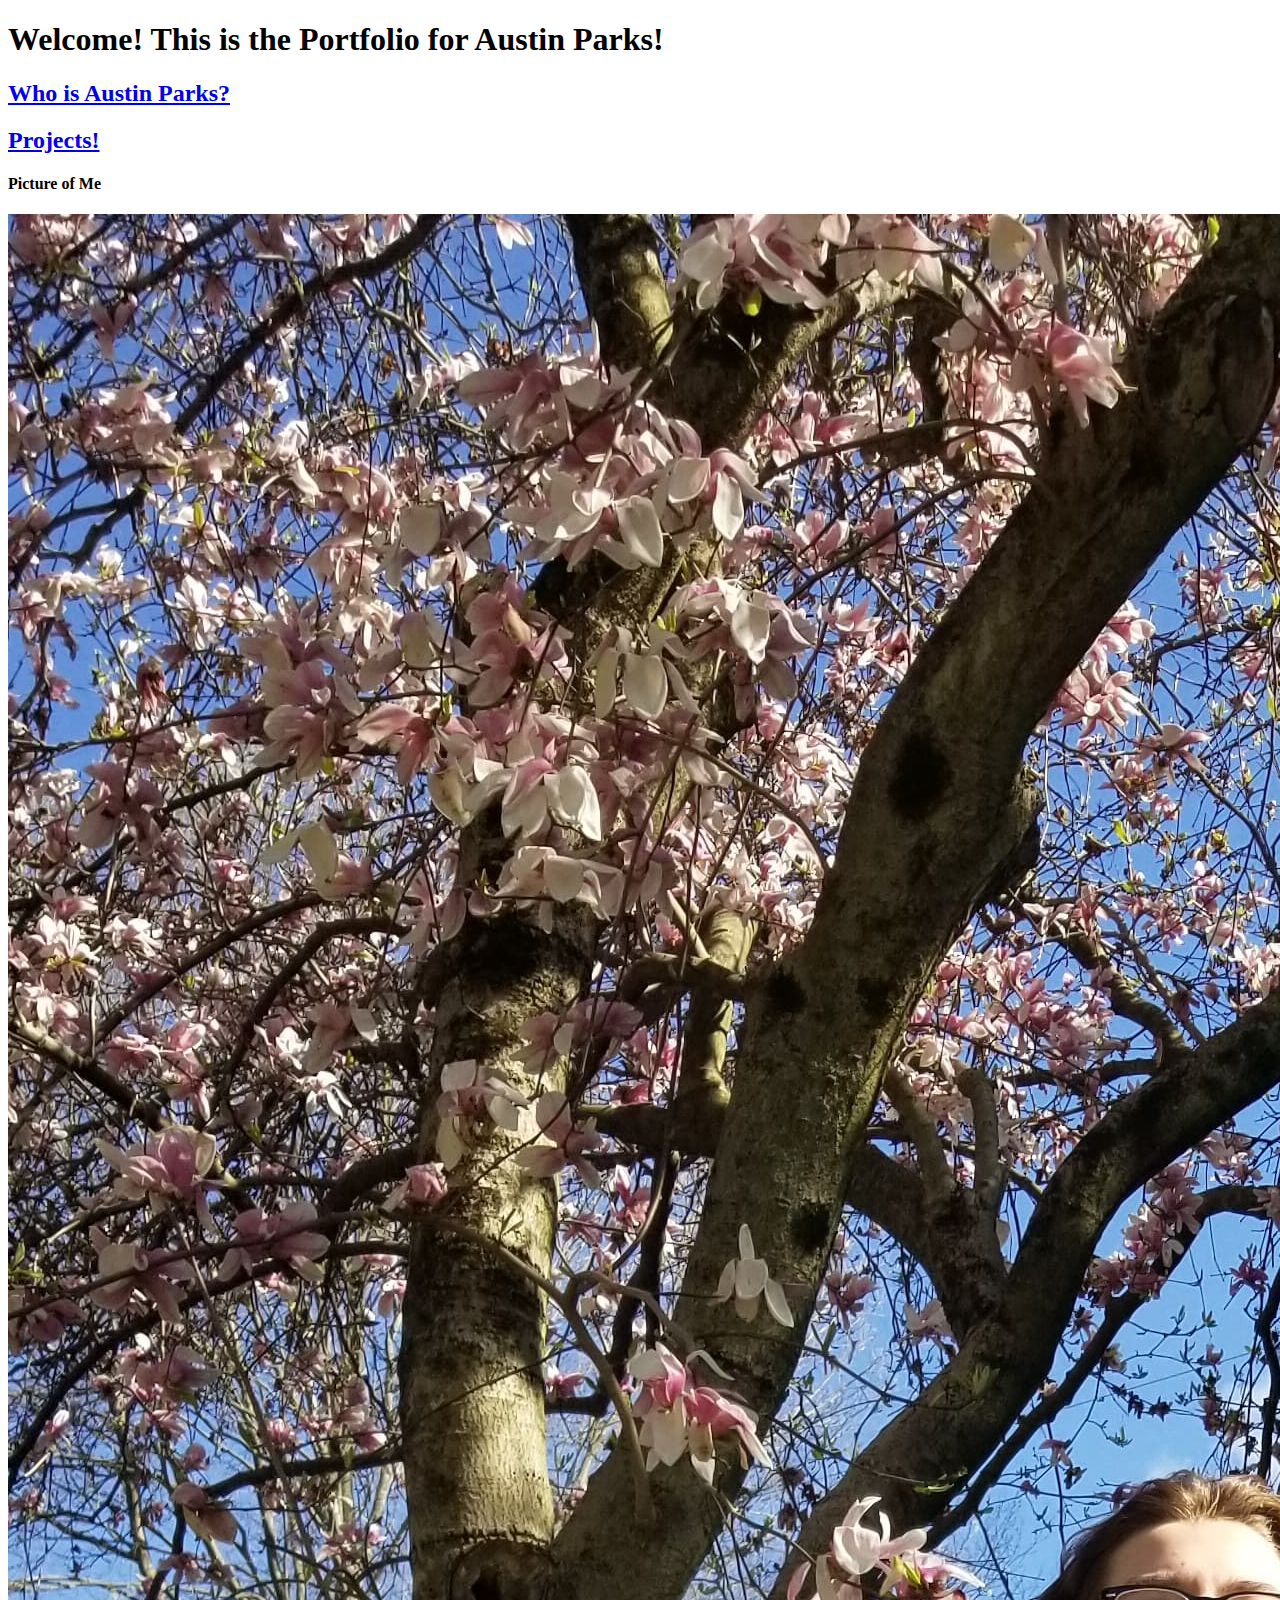
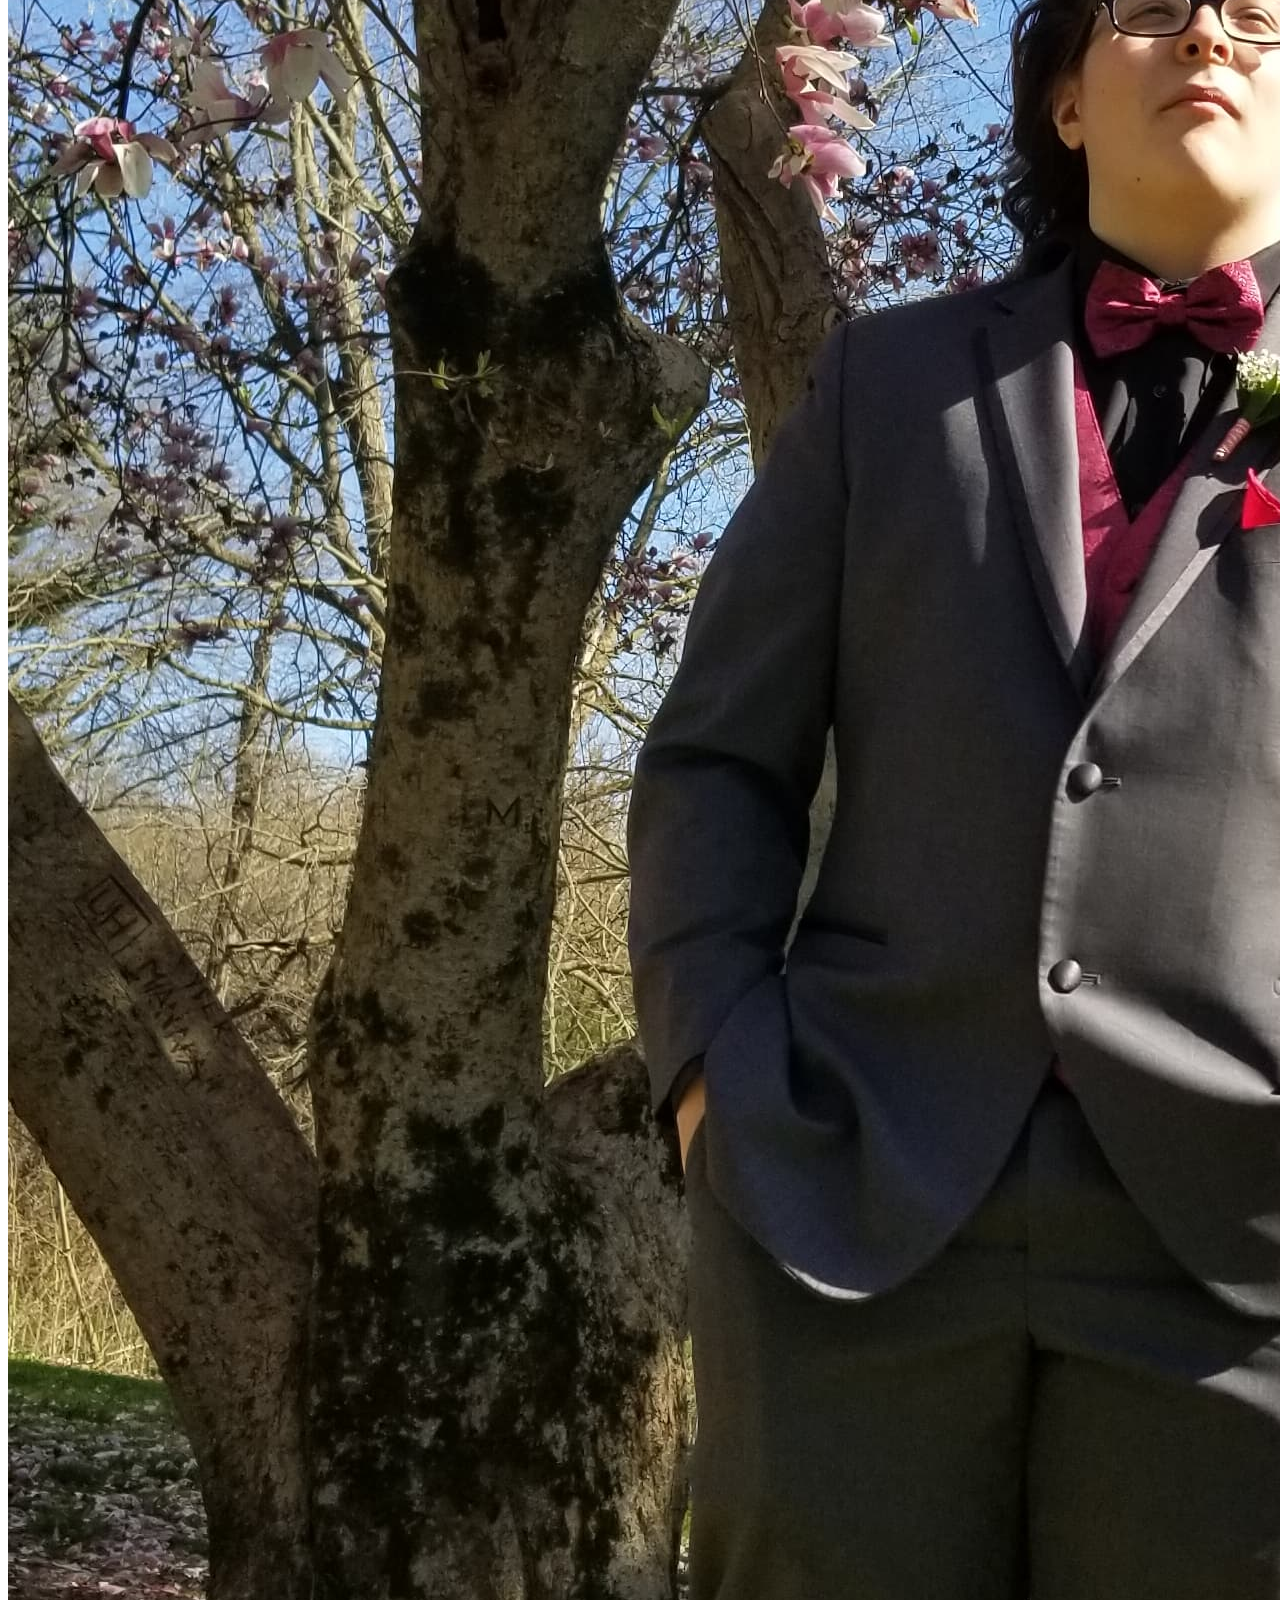
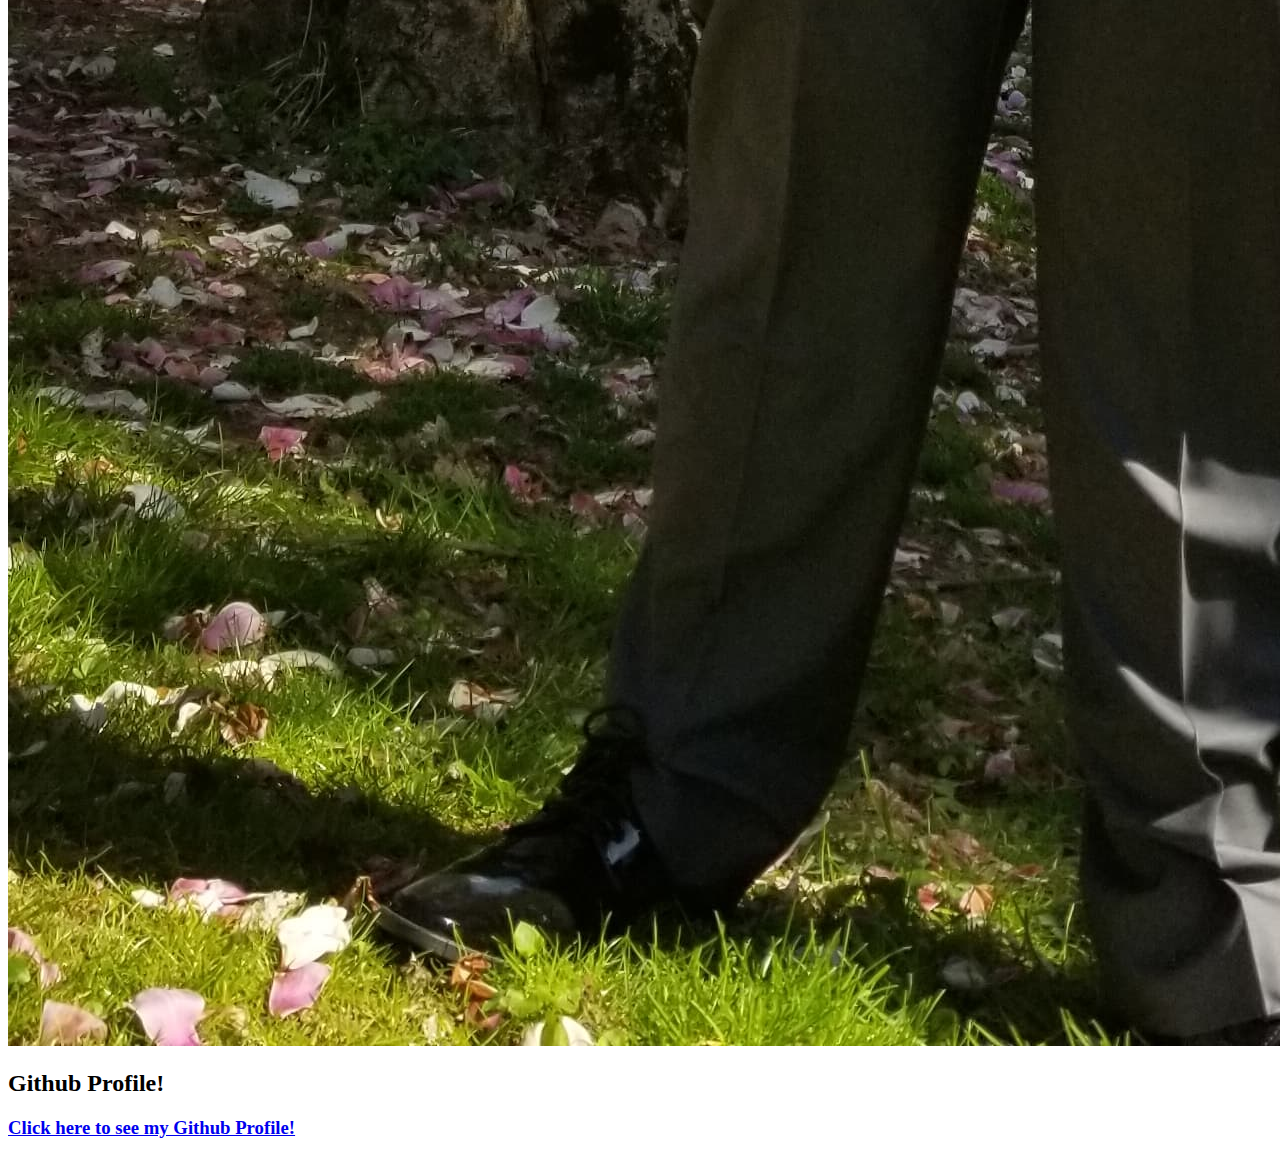
==== index.html @ 4041cccd "even more edits" ====
<!DOCTYPE html>
<html lang="en">
<head>
    <meta charset="UTF-8">
    <meta name="viewport" content="width=device-width, initial-scale=1.0">
    <meta http-equiv="X-UA-Compatible" content="ie=edge">
    <title>My First Portfolio</title>
    <link rel="stylesheet" href="index.css">
</head>
<h1>Welcome! This is the Portfolio for Austin Parks! </h1>
<h2> <a href="Biography.html">Who is Austin Parks?</a></h2>  <h2><a href="Projects.html">Projects!</a></h2>
<h4>Picture of Me</h4>
<p><img src="Austin.jpeg" alt="Austin"></p>
<h2>Github Profile!</h2>
    <h3><a href="https://github.com/SaxyBarry">Click here to see my Github Profile!</a></h3>
</html>
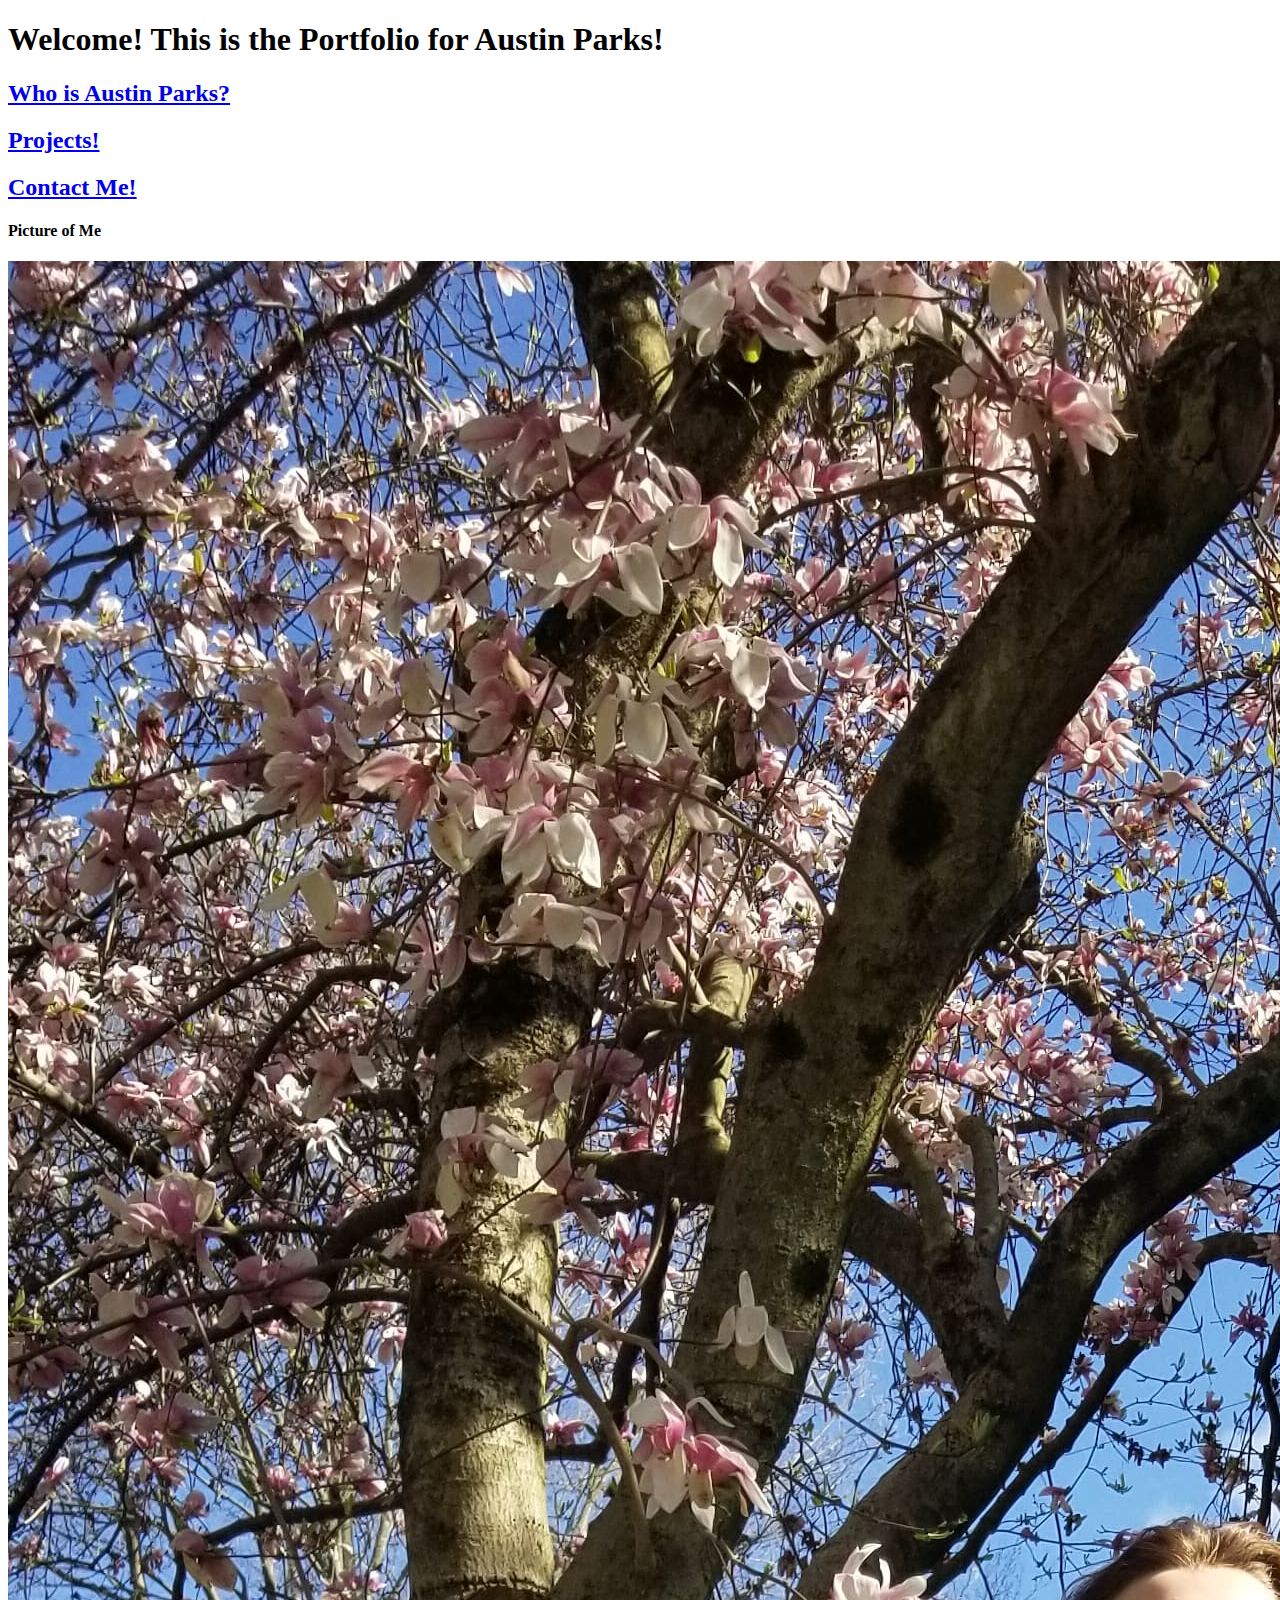
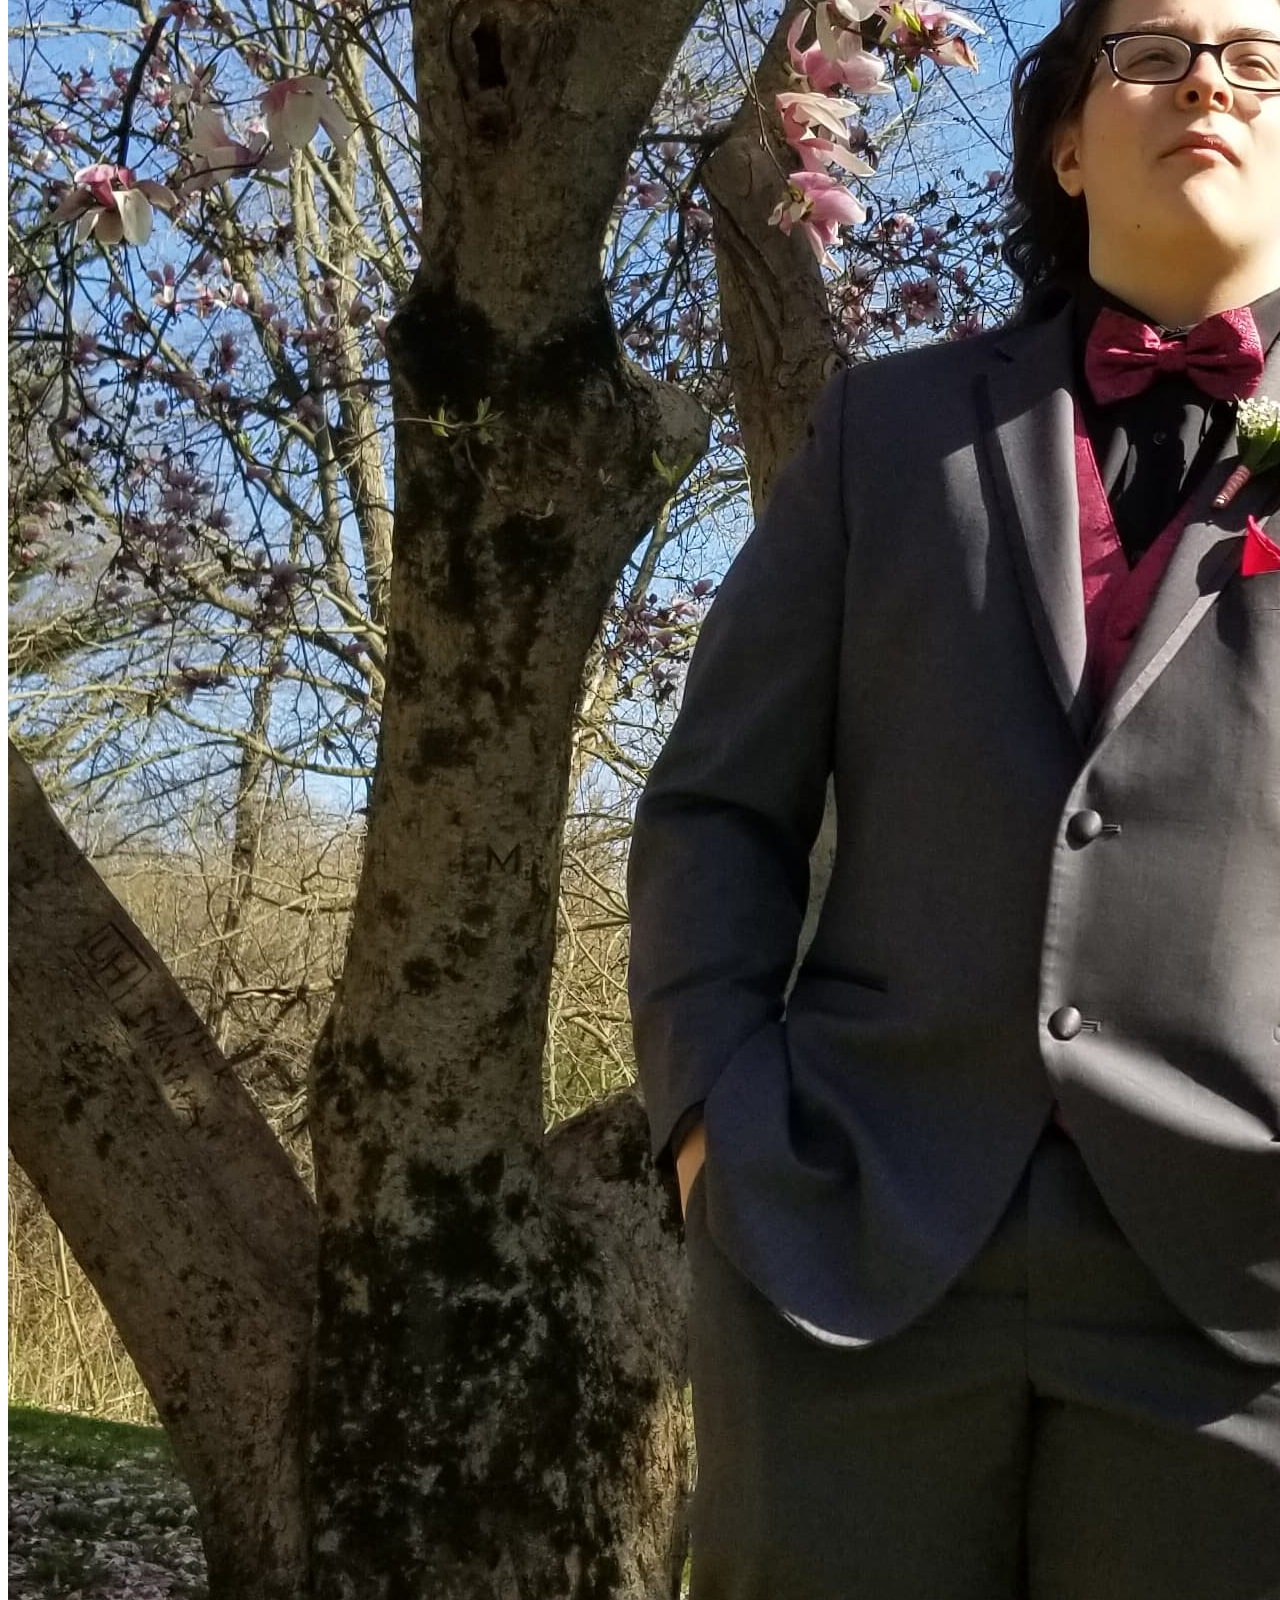
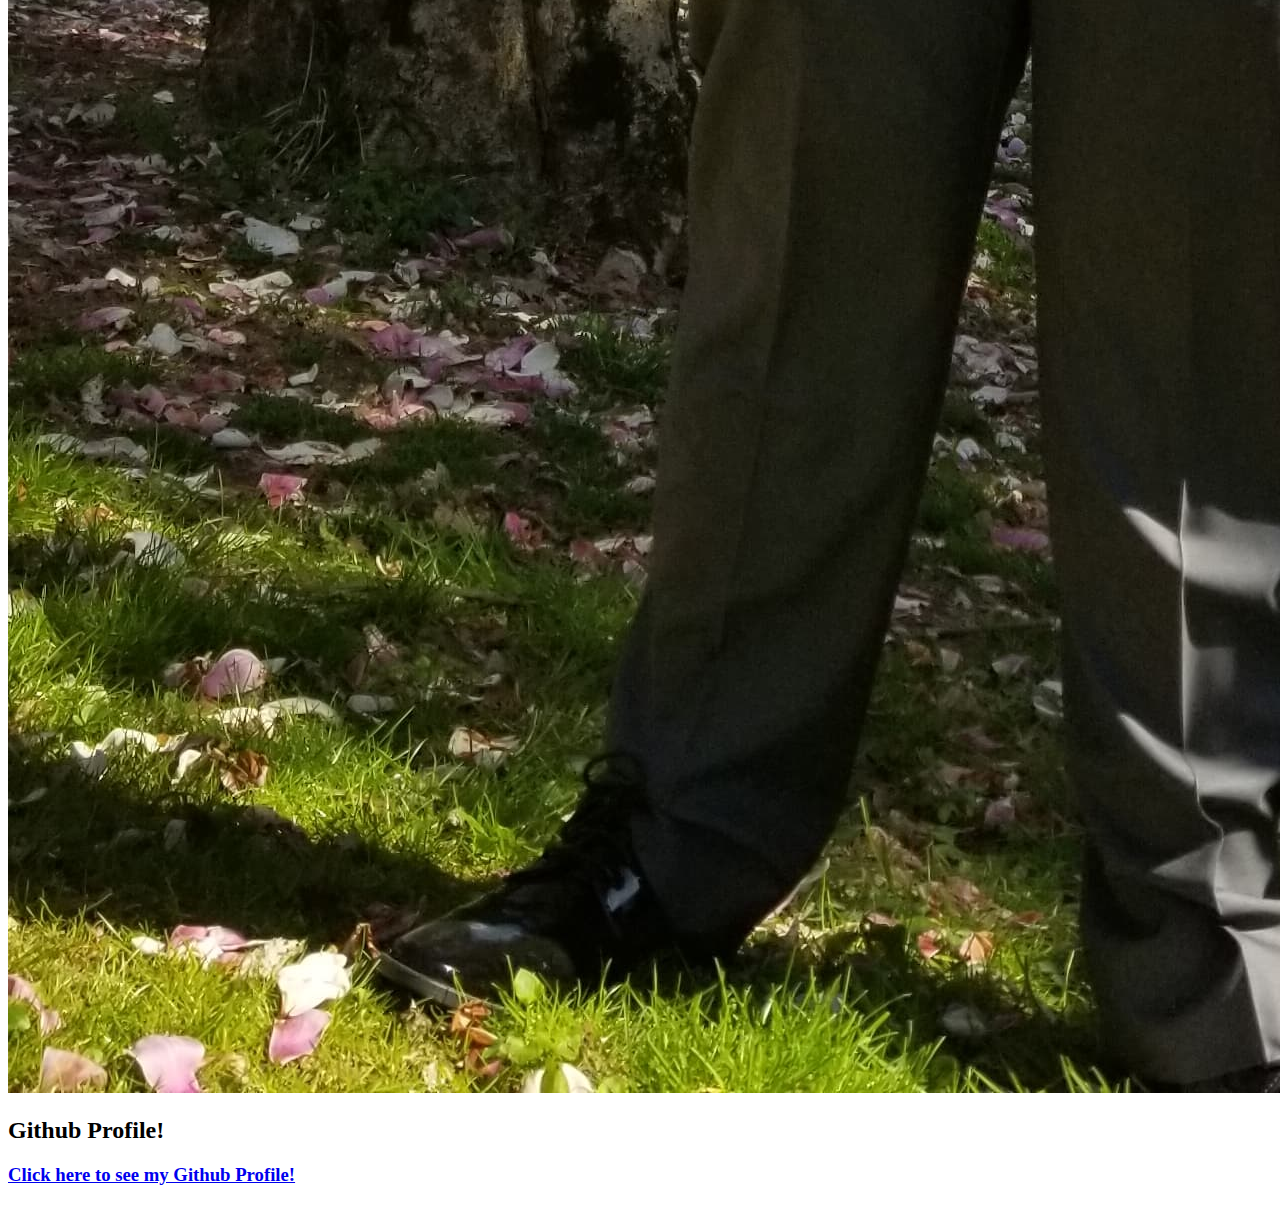
==== commit 0bd115af: "even moar" ====
--- a/index.html
+++ b/index.html
@@ -8,7 +8,7 @@
     <link rel="stylesheet" href="index.css">
 </head>
 <h1>Welcome! This is the Portfolio for Austin Parks! </h1>
-<h2> <a href="Biography.html">Who is Austin Parks?</a></h2>  <h2><a href="Projects.html">Projects!</a></h2>
+<h2> <a href="Biography.html">Who is Austin Parks?</a></h2>  <h2><a href="Projects.html">Projects!</a></h2><h2><a href="Contact.html">Contact Me!</a></h2>
 <h4>Picture of Me</h4>
 <p><img src="Austin.jpeg" alt="Austin"></p>
 <h2>Github Profile!</h2>
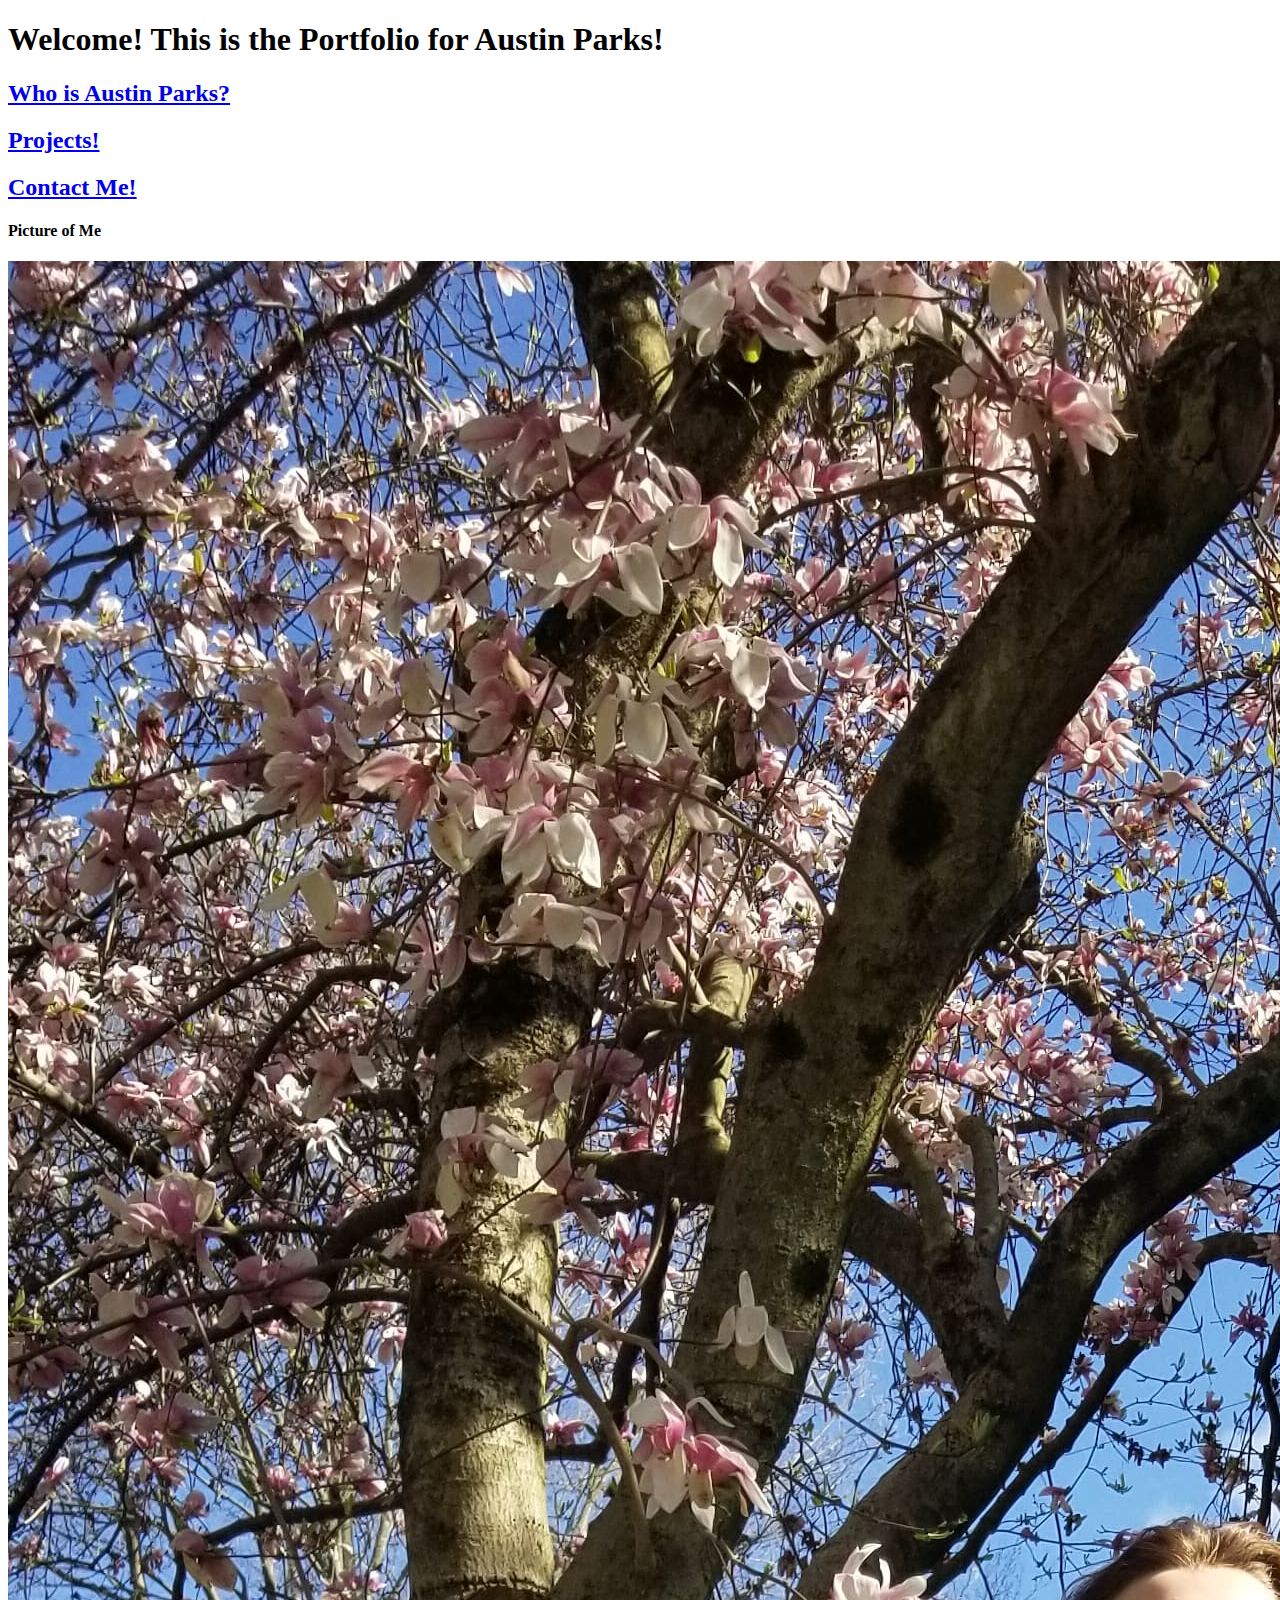
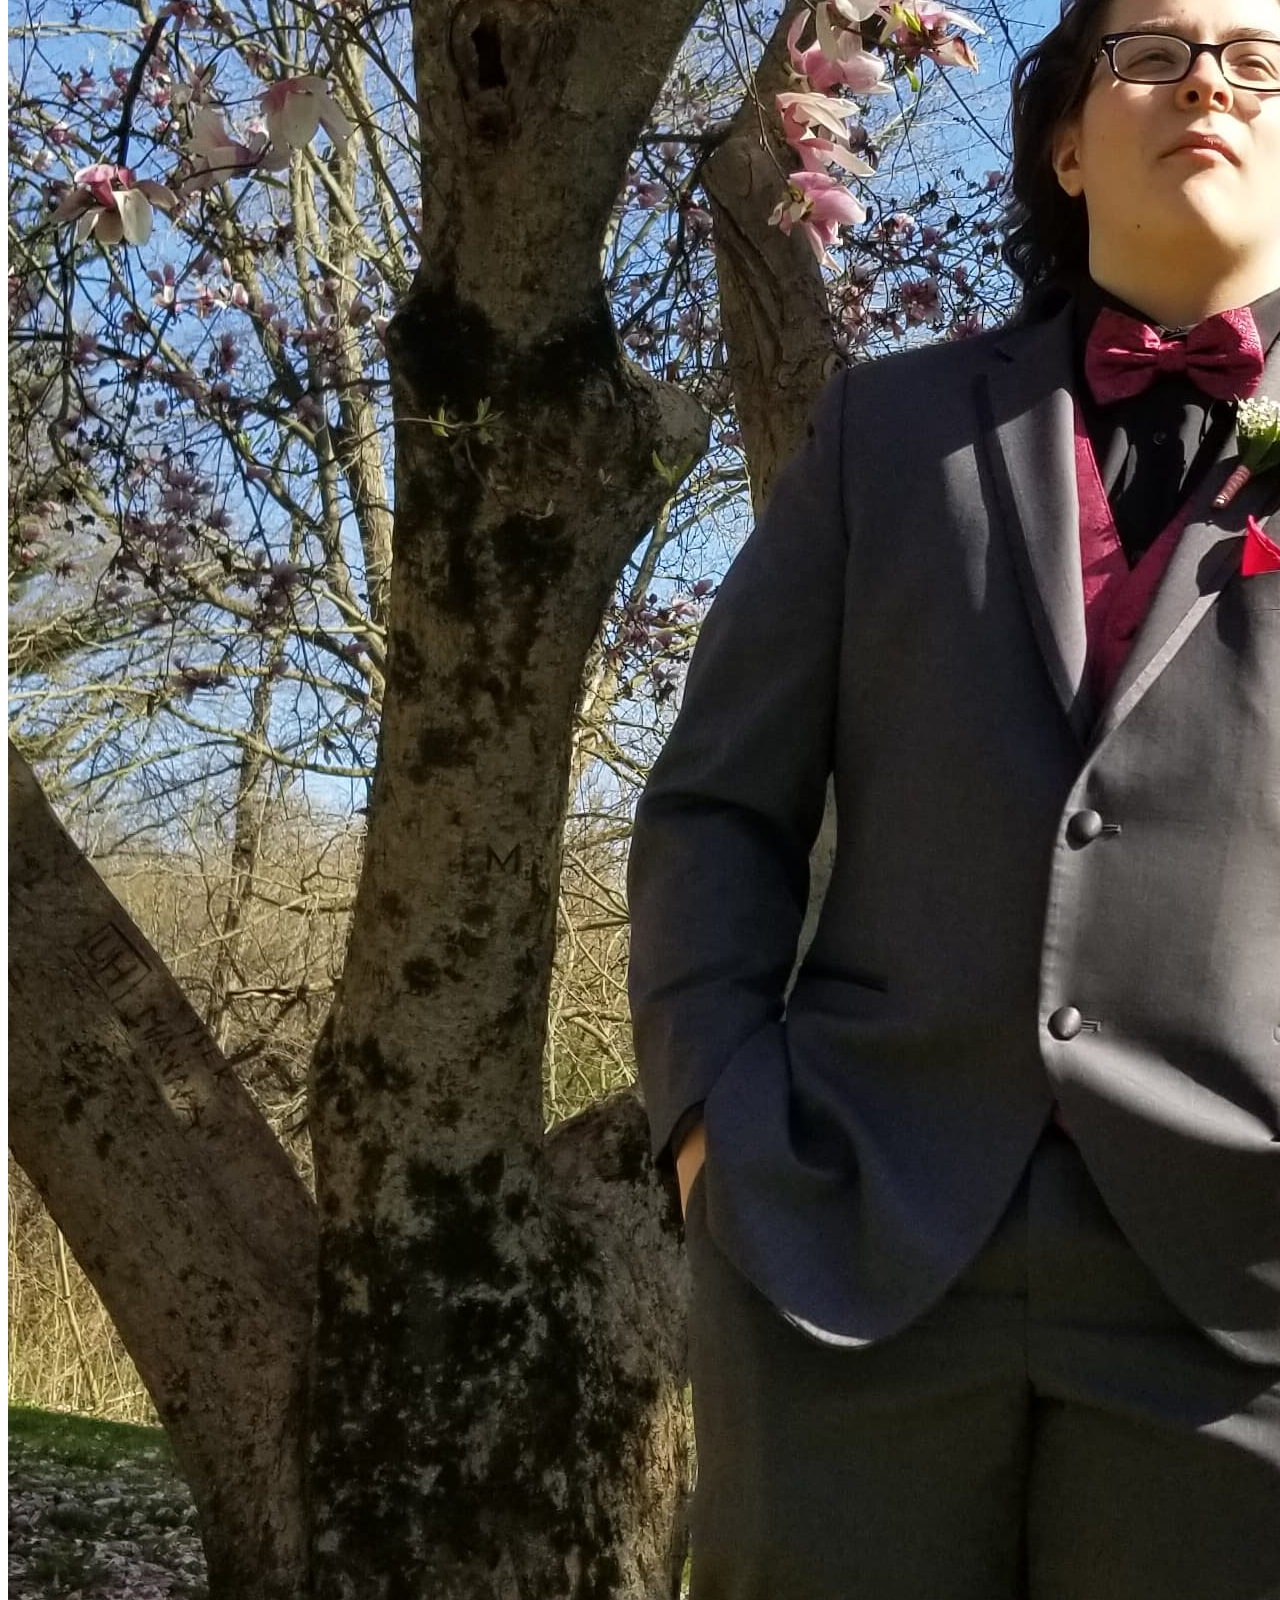
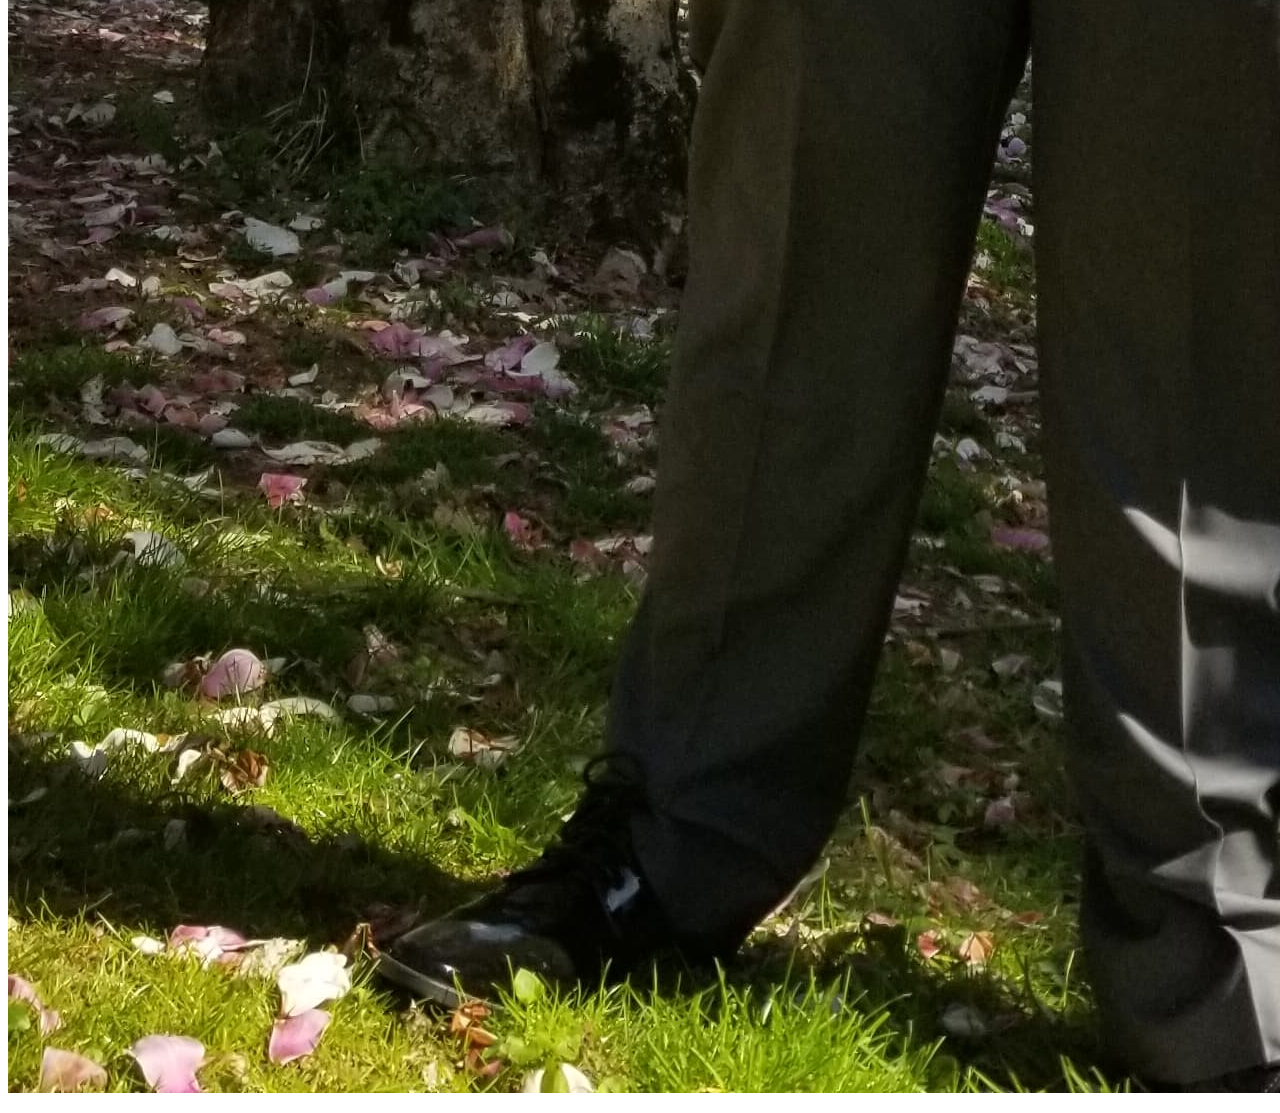
==== commit 7144d2ae: "last one?" ====
--- a/index.html
+++ b/index.html
@@ -11,6 +11,4 @@
 <h2> <a href="Biography.html">Who is Austin Parks?</a></h2>  <h2><a href="Projects.html">Projects!</a></h2><h2><a href="Contact.html">Contact Me!</a></h2>
 <h4>Picture of Me</h4>
 <p><img src="Austin.jpeg" alt="Austin"></p>
-<h2>Github Profile!</h2>
-    <h3><a href="https://github.com/SaxyBarry">Click here to see my Github Profile!</a></h3>
 </html> 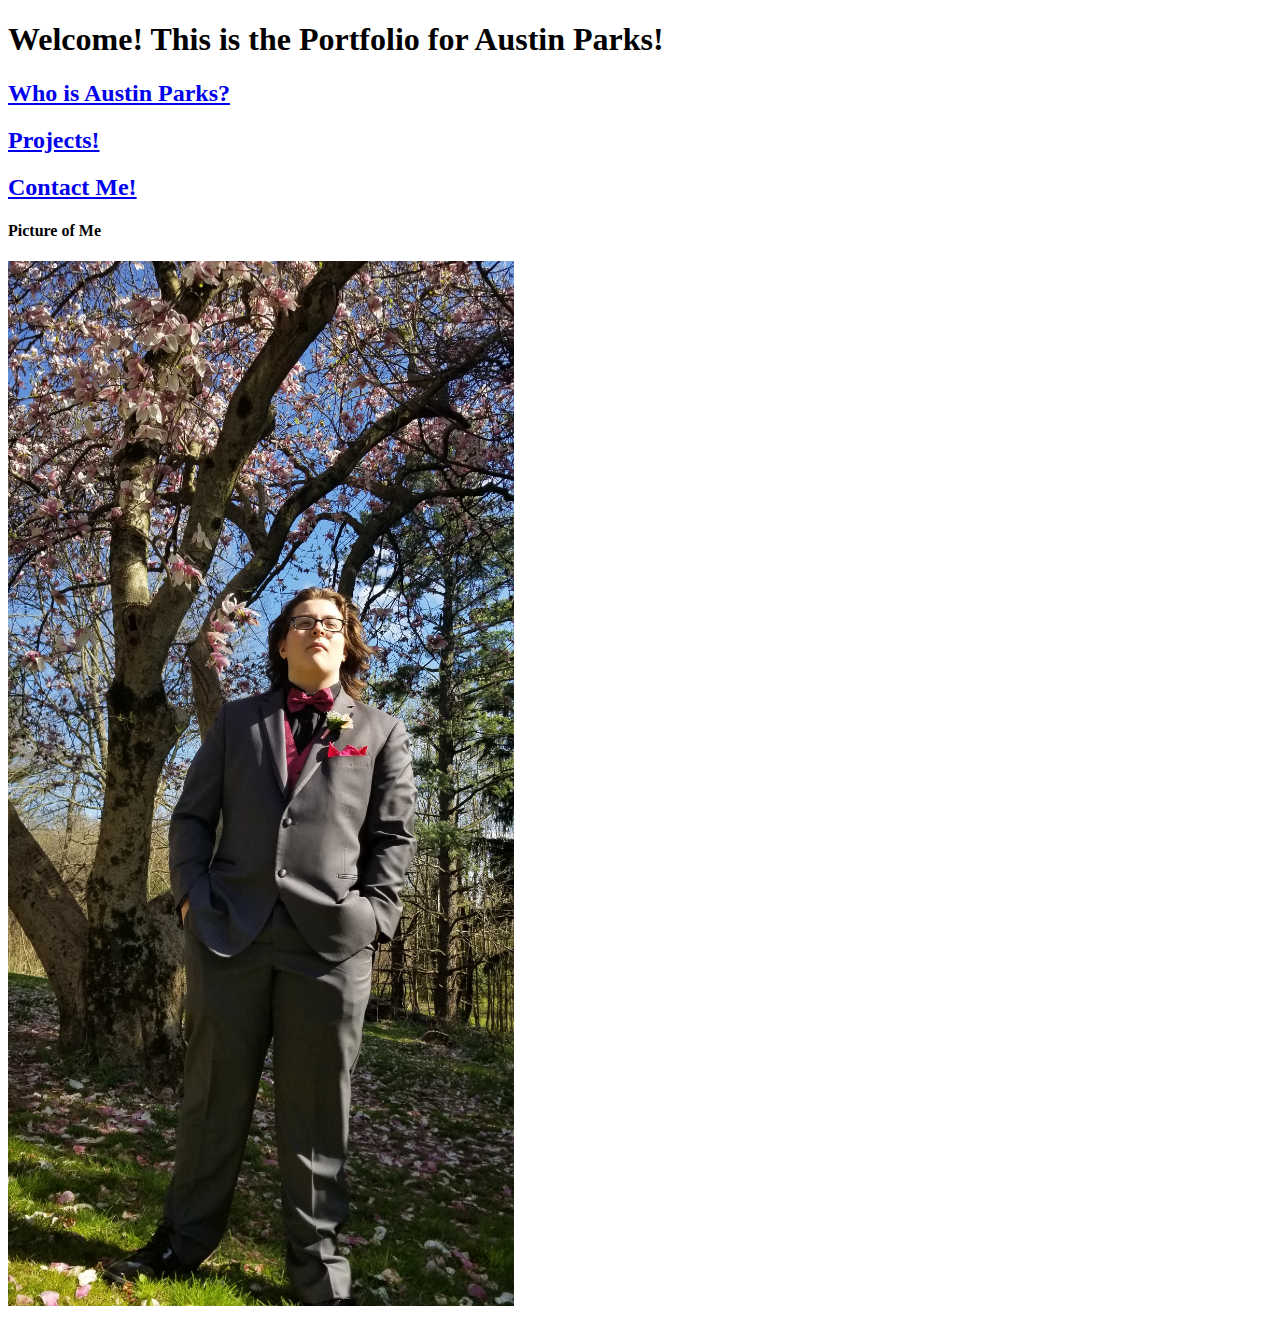
==== commit e39ca7fa: "style" ====
--- a/index.html
+++ b/index.html
@@ -10,5 +10,5 @@
 <h1>Welcome! This is the Portfolio for Austin Parks! </h1>
 <h2> <a href="Biography.html">Who is Austin Parks?</a></h2>  <h2><a href="Projects.html">Projects!</a></h2><h2><a href="Contact.html">Contact Me!</a></h2>
 <h4>Picture of Me</h4>
-<p><img src="Austin.jpeg" alt="Austin"></p>
+<div id="imgWrapper"><img src="Austin.jpeg" alt="Austin"></div>
 </html> --- a/index.css
+++ b/index.css
@@ -0,0 +1,8 @@
+#divWrapper {
+    width:100%;
+    height:100%;
+}
+img{
+    width: 40%;
+    height: 40%;
+}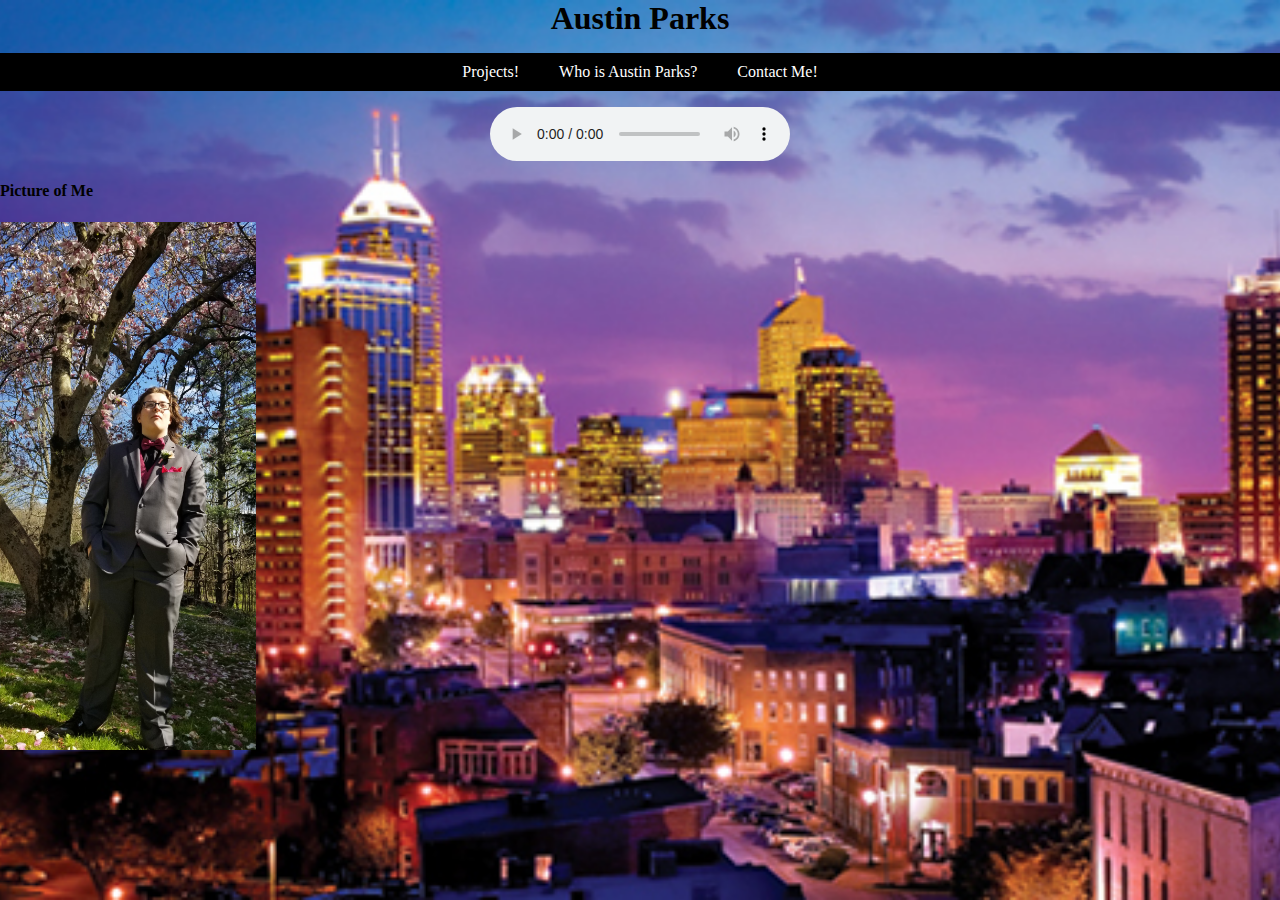
==== commit 2e2851b1: "Music add" ====
--- a/index.html
+++ b/index.html
@@ -1,5 +1,6 @@
 <!DOCTYPE html>
 <html lang="en">
+
 <head>
     <meta charset="UTF-8">
     <meta name="viewport" content="width=device-width, initial-scale=1.0">
@@ -7,8 +8,34 @@
     <title>My First Portfolio</title>
     <link rel="stylesheet" href="index.css">
 </head>
-<h1>Welcome! This is the Portfolio for Austin Parks! </h1>
-<h2> <a href="Biography.html">Who is Austin Parks?</a></h2>  <h2><a href="Projects.html">Projects!</a></h2><h2><a href="Contact.html">Contact Me!</a></h2>
+<div id="title">
+
+    <h1>Austin Parks</h1>
+
+</div>
+
+
+<ul>
+
+    <li>
+        <a href="Projects.html">Projects!</a>
+    </li>
+    <li>
+        <a href="Biography.html">Who is Austin Parks?</a>
+    </li>
+    <li>
+        <a href="Contact.html">Contact Me!</a>
+    </li>
+</ul>
+</div>
+<div id=audio>
+    <audio controls>
+        <source
+             src="2-03 One Final Effort.mp3">
+    </audio>
+</div>
 <h4>Picture of Me</h4>
-<div id="imgWrapper"><img src="Austin.jpeg" alt="Austin"></div>
-</html> +<div id="imgWrapper">
+    <img src="Austin.jpeg" alt="Austin" width="200%" height="200%">
+</div>
+</html>--- a/index.css
+++ b/index.css
@@ -2,7 +2,65 @@
     width:100%;
     height:100%;
 }
-img{
-    width: 40%;
-    height: 40%;
+#imgWrapper{
+    width: 10%;
+    height: 10%;
+    align-self: center;
+    align-content: center;
+    justify-content: center;
+}
+#title
+{
+font: small;
+text-align: center;
+justify-content: center;
+padding: 0;
+margin: 0;
+
+}
+h1{
+    margin: 0; 
+    padding: 0;
+  
+}
+li a{
+    text-decoration: none;
+    color: white;
+}
+ul{
+    padding: 60;
+    display:flex;
+    flex-direction:row;
+    justify-content: center;
+    text-align: center;
+    padding: 10px;
+    background: black;
+    list-style-type: none;
+}
+li {
+    
+    margin: 0px;
+    padding: 0px;
+    padding-left: 0px;
+    background-color: #000000;
+    color: aliceblue; 
+  
+    margin: 0 20px; 
+}
+
+
+body{
+    background-image: url(indianapolisSkyline.jpg);
+    background-position: center;
+    background-attachment: fixed;
+    background-repeat: no-repeat;
+    background-size: cover;
+    padding: 0;
+    margin: 0;
+    
+}
+#audio{
+    display: flex;
+    justify-content: center;
+    align-content: center;  
 }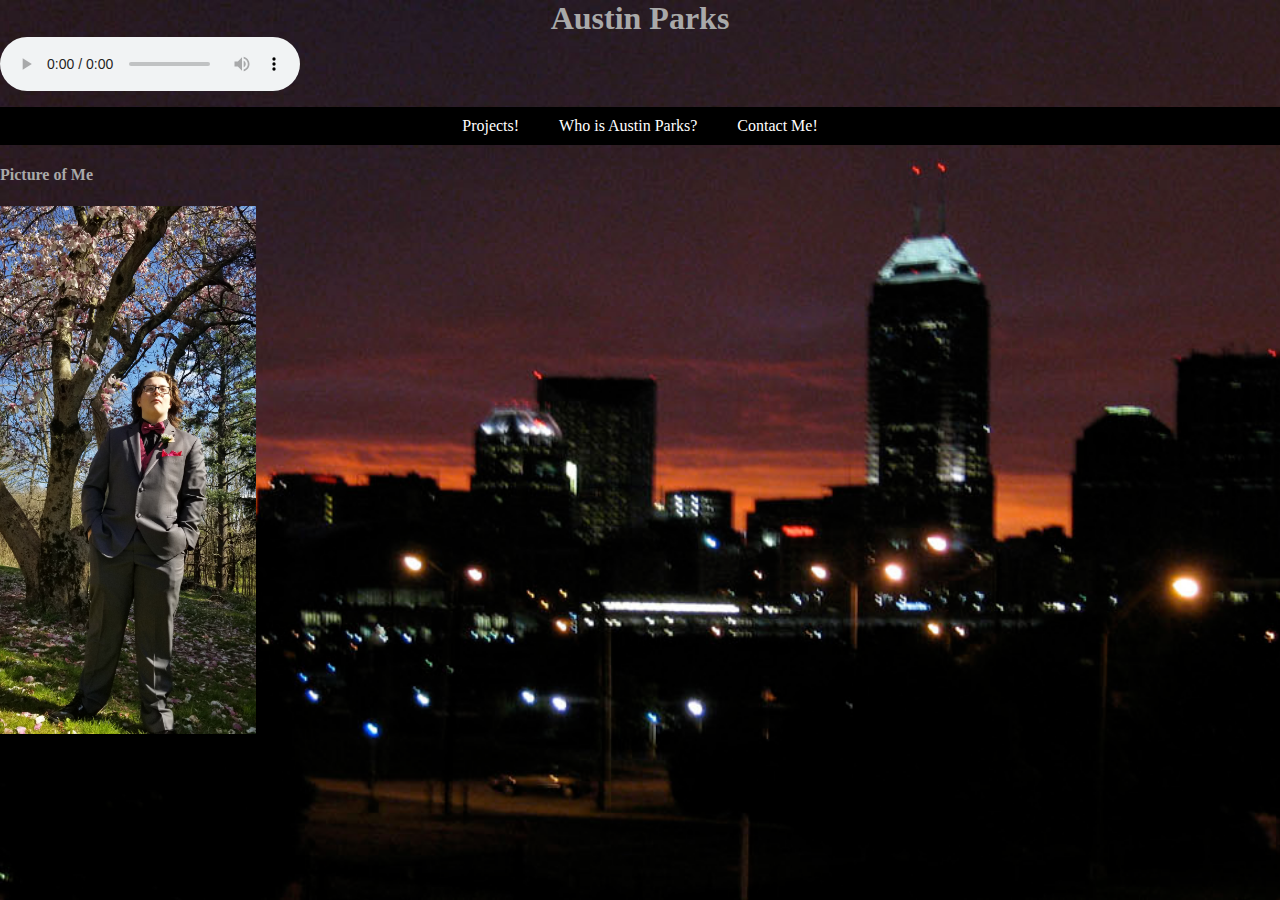
==== commit 53f103a2: "Yuh" ====
--- a/index.html
+++ b/index.html
@@ -9,9 +9,10 @@
     <link rel="stylesheet" href="index.css">
 </head>
 <div id="title">
-
     <h1>Austin Parks</h1>
-
+    <audio controls hidden autoplay loop>
+        <source src="2-03 One Final Effort.mp3">
+    </audio>
 </div>
 
 
@@ -28,14 +29,11 @@
     </li>
 </ul>
 </div>
-<div id=audio>
-    <audio controls>
-        <source
-             src="2-03 One Final Effort.mp3">
-    </audio>
-</div>
+
 <h4>Picture of Me</h4>
 <div id="imgWrapper">
     <img src="Austin.jpeg" alt="Austin" width="200%" height="200%">
 </div>
+<source src="index.js" type="Java">
+
 </html>--- a/index.css
+++ b/index.css
@@ -1,66 +1,75 @@
 #divWrapper {
-    width:100%;
-    height:100%;
+    width: 100%;
+    height: 100%;
 }
-#imgWrapper{
+
+#imgWrapper {
     width: 10%;
     height: 10%;
     align-self: center;
     align-content: center;
     justify-content: center;
 }
-#title
-{
-font: small;
-text-align: center;
-justify-content: center;
-padding: 0;
-margin: 0;
 
+#title {
+    text-align: center;
+    padding: 0;
+    margin: 0;
+    border: 10px single pink;
 }
-h1{
-    margin: 0; 
+
+h1 {
+    margin: 0;
     padding: 0;
-  
+    color: darkgray;
 }
-li a{
+
+li a {
     text-decoration: none;
     color: white;
 }
-ul{
+
+ul {
     padding: 60;
-    display:flex;
-    flex-direction:row;
+    display: flex;
+    flex-direction: row;
     justify-content: center;
     text-align: center;
     padding: 10px;
     background: black;
     list-style-type: none;
 }
+
+#title:hover>audio {
+    display: block;
+}
+
 li {
-    
     margin: 0px;
     padding: 0px;
     padding-left: 0px;
     background-color: #000000;
-    color: aliceblue; 
-  
-    margin: 0 20px; 
+    color: aliceblue;
+    margin: 0 20px;
 }
 
-
-body{
-    background-image: url(indianapolisSkyline.jpg);
+body {
+    background-image: url(Indianapolis_skyline_at_night_-_Stierch.jpg);
     background-position: center;
     background-attachment: fixed;
     background-repeat: no-repeat;
     background-size: cover;
     padding: 0;
     margin: 0;
-    
 }
-#audio{
+
+#audio {
     display: flex;
     justify-content: center;
-    align-content: center;  
+    align-content: center;
+
+}
+
+h4 {
+    color: darkgray;
 }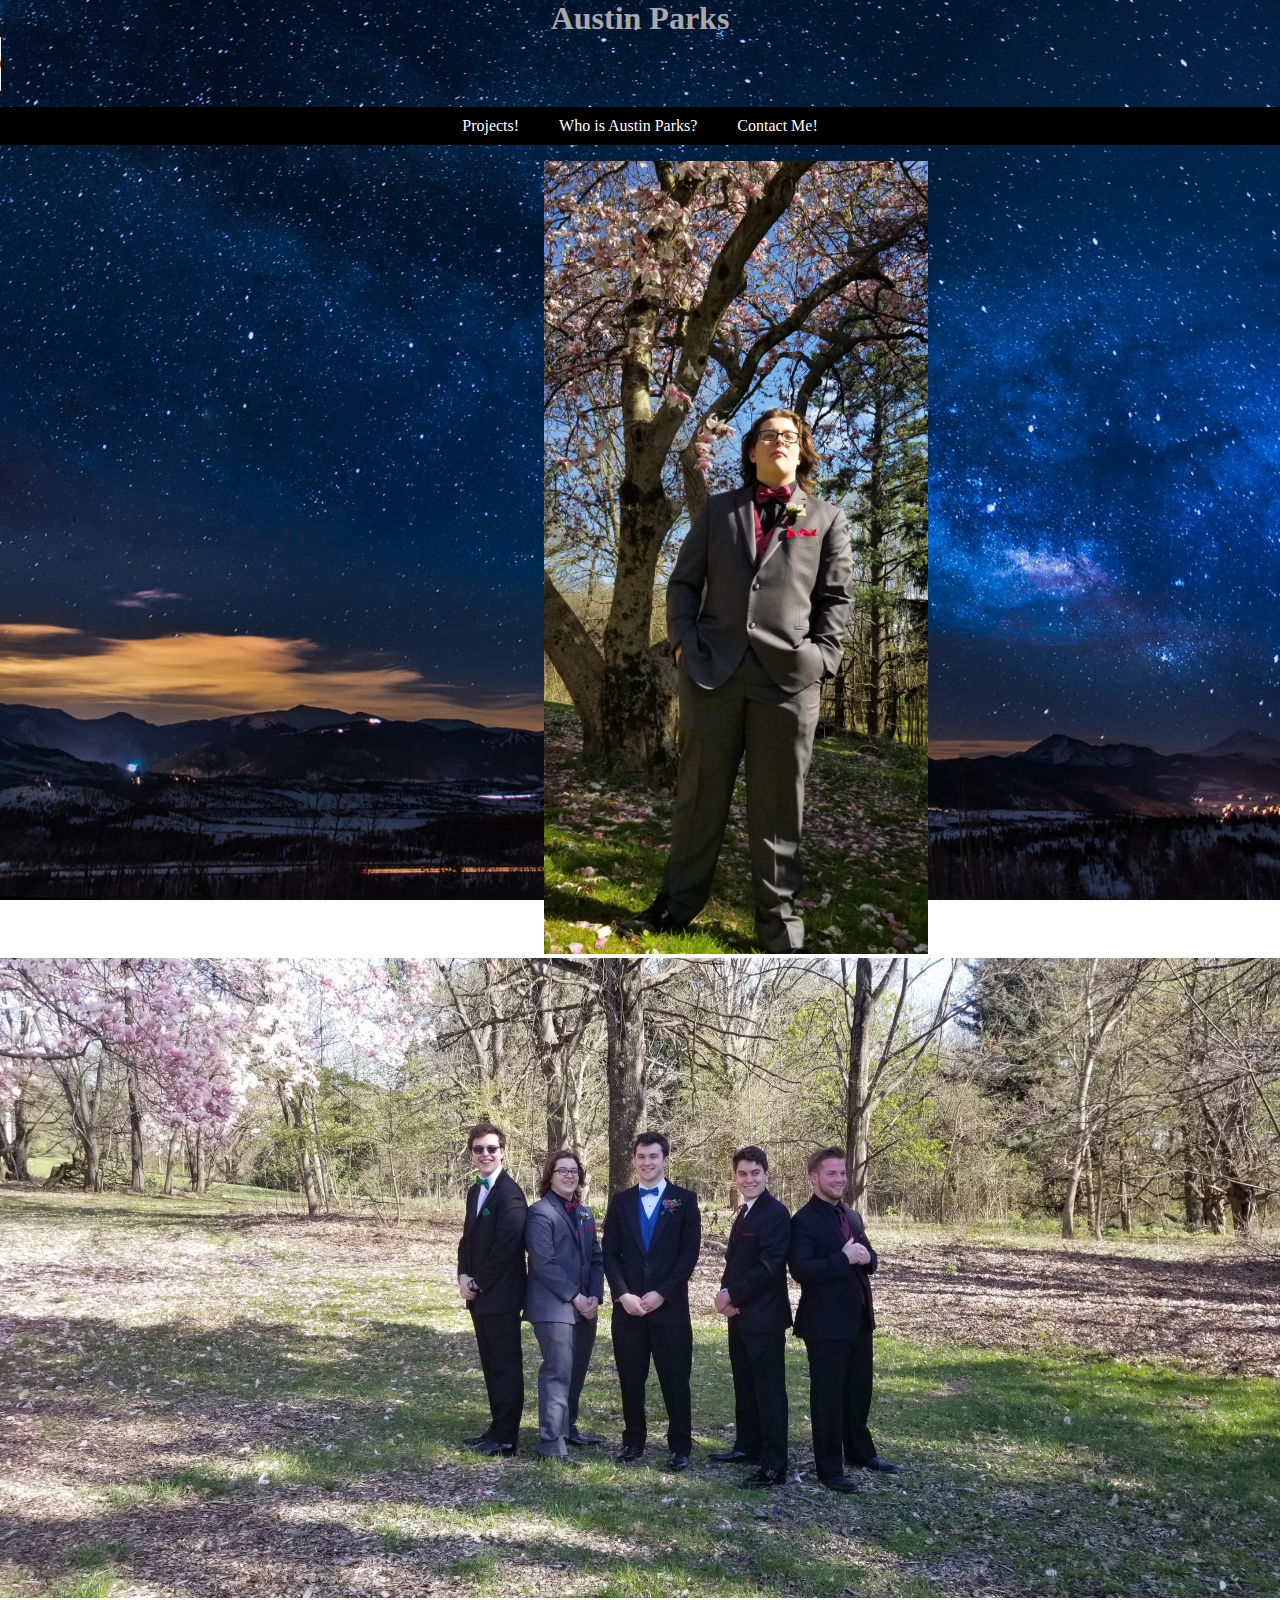
==== commit 152b1911: "Done?" ====
--- a/index.html
+++ b/index.html
@@ -8,32 +8,37 @@
     <title>My First Portfolio</title>
     <link rel="stylesheet" href="index.css">
 </head>
-<div id="title">
-    <h1>Austin Parks</h1>
-    <audio controls hidden autoplay loop>
-        <source src="2-03 One Final Effort.mp3">
-    </audio>
-</div>
+
+<body>
+    <div id="title">
+        <h1>Austin Parks</h1>
+        <audio controls hidden autoplay loop>
+            <source src="2-03 One Final Effort.mp3">
+        </audio>
+    </div>
 
 
-<ul>
+    <ul>
 
-    <li>
-        <a href="Projects.html">Projects!</a>
-    </li>
-    <li>
-        <a href="Biography.html">Who is Austin Parks?</a>
-    </li>
-    <li>
-        <a href="Contact.html">Contact Me!</a>
-    </li>
-</ul>
-</div>
+        <li>
+            <a href="Projects.html">Projects!</a>
+        </li>
+        <li>
+            <a href="Biography.html">Who is Austin Parks?</a>
+        </li>
+        <li>
+            <a href="Contact.html">Contact Me!</a>
+        </li>
+    </ul>
+    <div id="imgWrapper">
+        <img src="Austin.jpeg" alt="Austin" width="200%" height="200%">
+    </div>
+    <div id="imgWrap">
+        <img src="received_171056537058167.jpeg" alt="My friends and I">
+    </div>
 
-<h4>Picture of Me</h4>
-<div id="imgWrapper">
-    <img src="Austin.jpeg" alt="Austin" width="200%" height="200%">
-</div>
+</html>
 <source src="index.js" type="Java">
+</body>
 
 </html>--- a/index.css
+++ b/index.css
@@ -4,18 +4,27 @@
 }
 
 #imgWrapper {
-    width: 10%;
-    height: 10%;
-    align-self: center;
-    align-content: center;
-    justify-content: center;
+    display: block;
+    margin-left: auto;
+    margin-right: auto;
+    width: 15%;
+}
+
+#imgWrap {
+    display: block;
+    margin-left: auto;
+    margin-right: auto;
+    width: 100%;
 }
 
 #title {
+    display: flex;
+    flex-direction: column;
     text-align: center;
+    justify-content: center;
+    align-content: center;
     padding: 0;
     margin: 0;
-    border: 10px single pink;
 }
 
 h1 {
@@ -54,22 +63,88 @@
 }
 
 body {
-    background-image: url(Indianapolis_skyline_at_night_-_Stierch.jpg);
+    background-image: url(astronomy-beautiful-clouds-355465.jpg);
     background-position: center;
     background-attachment: fixed;
     background-repeat: no-repeat;
     background-size: cover;
     padding: 0;
     margin: 0;
+    color: white;
+    text-decoration: none;
+}
+
+text {
+    background: #000000;
 }
 
 #audio {
     display: flex;
     justify-content: center;
     align-content: center;
-
 }
 
 h4 {
     color: darkgray;
+}
+
+a {
+    color: darkorange;
+}
+
+#contactdiv {
+    border: 30px double palevioletred;
+    padding: 0%;
+    margin: 0%;
+}
+
+.tic td {
+    border: 3px dashed darkgray;
+}
+
+.tic td:hover {
+    background: blueviolet;
+}
+
+table.tic {
+    border: 10px double palevioletred;
+    height: 500px;
+    width: 500px;
+}
+table.connect { 
+    height: 700px;
+    width: 1000px;
+    border: 10px double black;
+    padding: 10px;
+    margin: 30px;
+    background-color: blue; 
+}
+.connect tr{
+    height: 50px;
+    width: 20px;
+}
+.connect td{
+    height: 50px;
+    width: 1000px;
+    border: 2px solid yellow;
+    border-radius: 100%;
+    padding: 10px;
+    margin: 10px;
+    background-color: white;
+}
+
+
+.connect .Checkers {
+    border-radius: 50%;
+}
+
+.connect .Red {
+    background-color: red;
+}
+
+.connect .Black {
+    background-color: black;
+}
+.connect td:hover{
+    background-color: yellow;
 }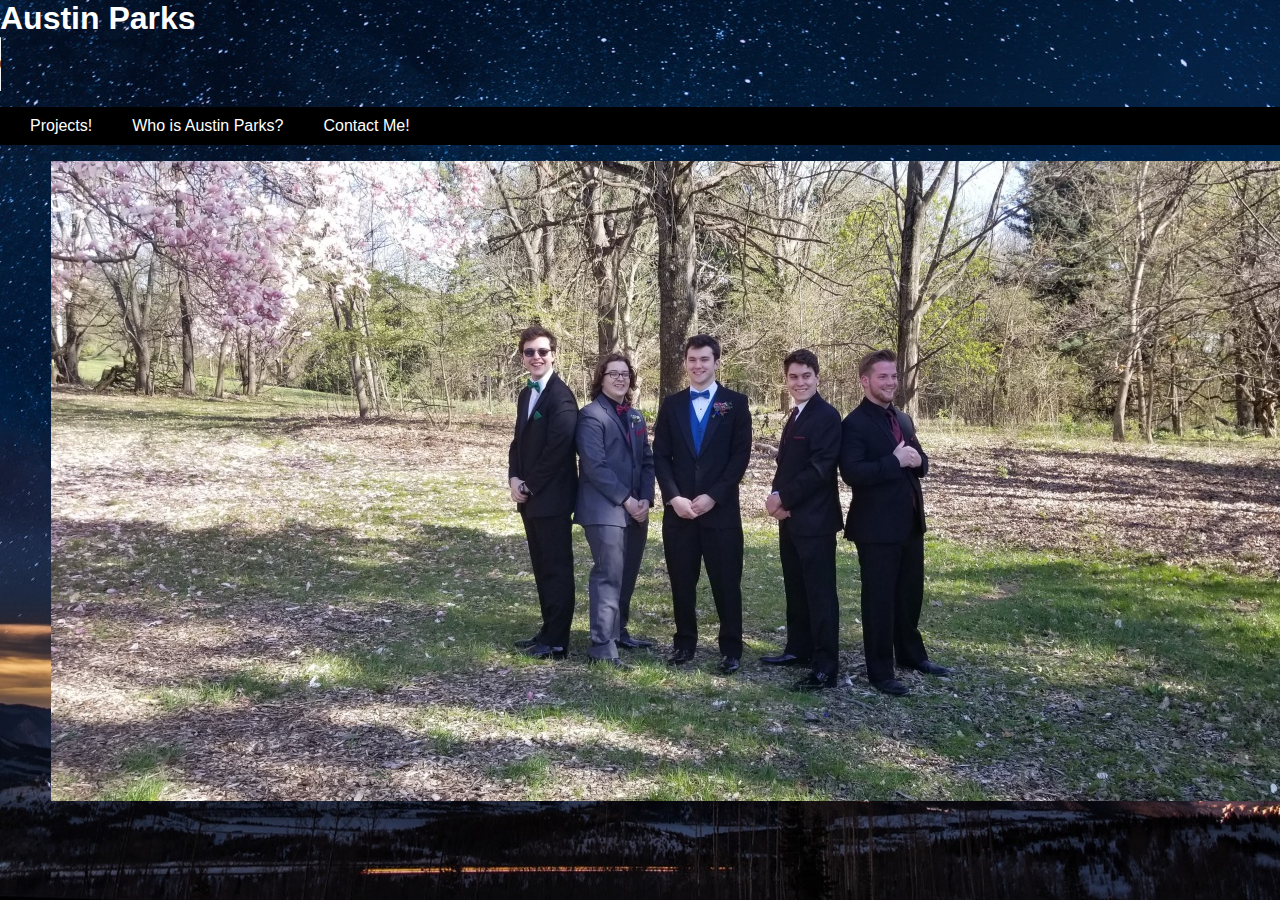
==== commit 2830599a: "Not done?" ====
--- a/index.html
+++ b/index.html
@@ -30,9 +30,6 @@
             <a href="Contact.html">Contact Me!</a>
         </li>
     </ul>
-    <div id="imgWrapper">
-        <img src="Austin.jpeg" alt="Austin" width="200%" height="200%">
-    </div>
     <div id="imgWrap">
         <img src="received_171056537058167.jpeg" alt="My friends and I">
     </div>
--- a/index.css
+++ b/index.css
@@ -1,12 +1,9 @@
 #divWrapper {
-    width: 100%;
-    height: 100%;
+    width: 10%;
 }
 
 #imgWrapper {
-    display: block;
-    margin-left: auto;
-    margin-right: auto;
+
     width: 15%;
 }
 
@@ -14,15 +11,12 @@
     display: block;
     margin-left: auto;
     margin-right: auto;
-    width: 100%;
+    width: 92%;
 }
 
 #title {
     display: flex;
-    flex-direction: column;
-    text-align: center;
-    justify-content: center;
-    align-content: center;
+    flex-direction: column; 
     padding: 0;
     margin: 0;
 }
@@ -30,7 +24,7 @@
 h1 {
     margin: 0;
     padding: 0;
-    color: darkgray;
+    color: white;
 }
 
 li a {
@@ -39,10 +33,10 @@
 }
 
 ul {
-    padding: 60;
+    padding: 0;
     display: flex;
     flex-direction: row;
-    justify-content: center;
+    /* justify-content: center; */
     text-align: center;
     padding: 10px;
     background: black;
@@ -72,6 +66,8 @@
     margin: 0;
     color: white;
     text-decoration: none;
+    font-family: Arial, Helvetica, sans-serif;
+    font: bold;
 }
 
 text {
@@ -85,7 +81,7 @@
 }
 
 h4 {
-    color: darkgray;
+    color: white;
 }
 
 a {
@@ -93,13 +89,15 @@
 }
 
 #contactdiv {
-    border: 30px double palevioletred;
-    padding: 0%;
+    border: 30px double black;
+    padding: 3%;
     margin: 0%;
+    border-radius: 0%;
+    text-align: center;
 }
 
 .tic td {
-    border: 3px dashed darkgray;
+    border: 3px solid black;
 }
 
 .tic td:hover {
@@ -107,7 +105,7 @@
 }
 
 table.tic {
-    border: 10px double palevioletred;
+    border: 10px double white;
     height: 500px;
     width: 500px;
 }
@@ -147,4 +145,7 @@
 }
 .connect td:hover{
     background-color: yellow;
+}
+.interstslist{
+  
 }